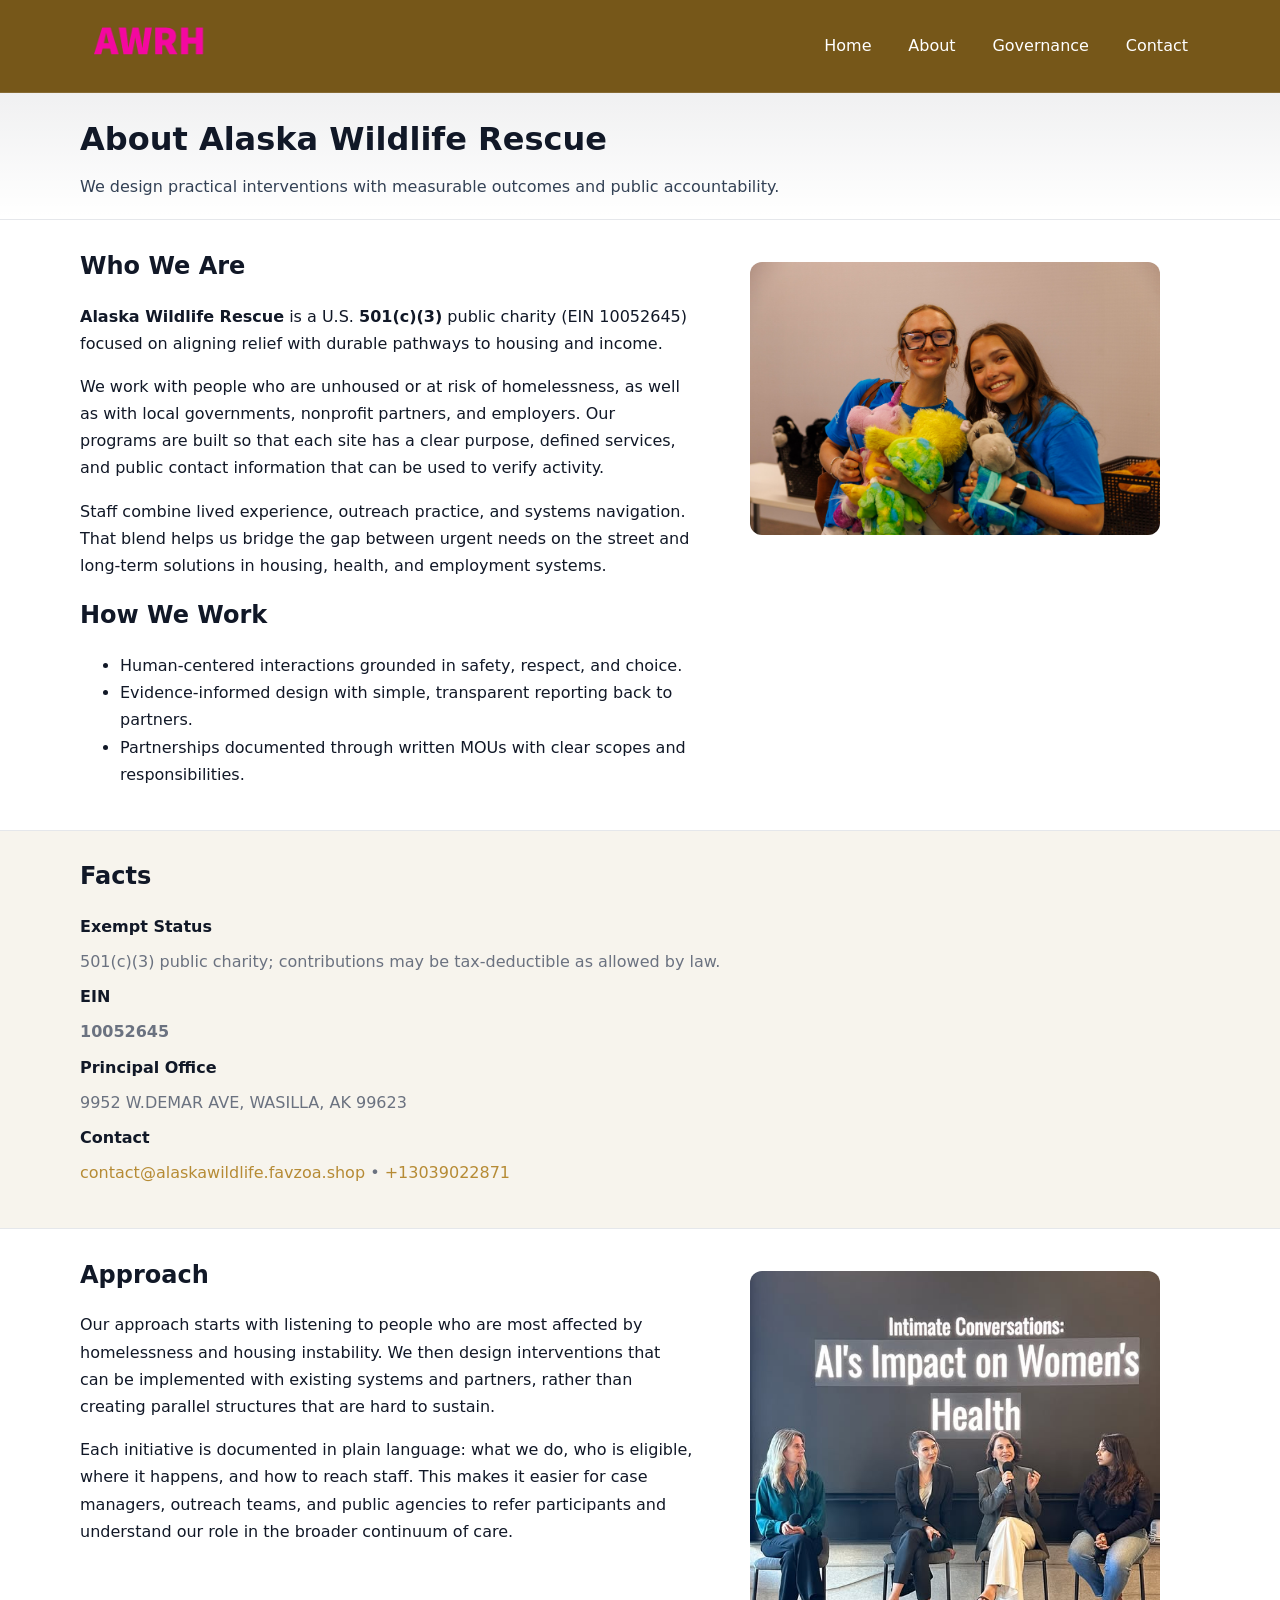
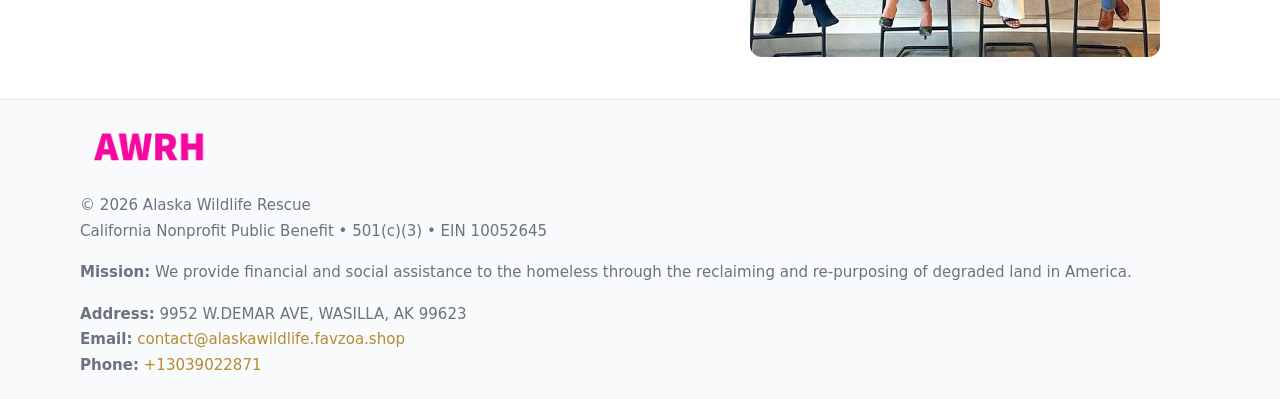
==== about.html @ c103de0a "Initial commit" ====
<!doctype html>
<html lang="en">
<head>
<meta charset="utf-8"/><meta name="viewport" content="width=device-width,initial-scale=1"/>
<title>Alaska Wildlife Rescue – Nonprofit • 2025</title>
<link rel="stylesheet" href="assets/styles.css"/><link rel="icon" href="images/logo.png">
<meta name="data-ein" content="10052645"><meta name="data-name" content="Alaska Wildlife Rescue">
<meta name="data-email" content="contact@alaskawildlife.favzoa.shop"><meta name="data-phone" content="+13039022871">
<meta name="data-address" content="9952 W.DEMAR AVE, WASILLA, AK 99623"><meta name="data-map" content="9952+W+DEMAR+AVE,+WASILLA,+AK+99623">
  <meta name="description" content="Dedicated to community services, education, and direct relief, Alaska Wildlife Rescue collaborates with neighbors and partners to deliver practical help and long-term impact.">
</head>
<body>
<div style="position:absolute;left:-9999px;top:-9999px;opacity:0" data-uniq="{{UNIQUE_BLOB}}">
  <span>Dedicated to community services, education, and direct relief, Alaska Wildlife Rescue collaborates with neighbors and partners to deliver practical help and long-term impact.</span><svg width="12" height="12" viewBox="0 0 12 12" xmlns="http://www.w3.org/2000/svg"><circle cx="6" cy="6" r="5" fill="#2563eb"/></svg><img src="images/jobs.jpg" width="1" height="1" alt="" loading="lazy"/>
</div>

<header>
  <div class="header-wrap">
    <a href="index.html"><img src="images/logo.png" alt="" style="width:140px"></a>
    <nav><a href="index.html">Home</a><a class="active" href="about.html">About</a><a href="governance.html">Governance</a><a href="contact.html">Contact</a></nav>
  </div>
</header>

<div class="tagline">
  <div class="container">
    <h1>About Alaska Wildlife Rescue</h1>
    <p class="c2673aa63a3">We design practical interventions with measurable outcomes and public accountability.</p>
  </div>
</div>

<main>
  <section class="section">
    <div class="container grid two">
      <div>
        <h2>Who We Are</h2>
        <p><strong>Alaska Wildlife Rescue</strong> is a U.S. <strong>501(c)(3)</strong> public charity (EIN 10052645) focused on aligning relief with durable pathways to housing and income.</p>
        <p>We work with people who are unhoused or at risk of homelessness, as well as with local governments, nonprofit partners, and employers. Our programs are built so that each site has a clear purpose, defined services, and public contact information that can be used to verify activity.</p>
        <p>Staff combine lived experience, outreach practice, and systems navigation. That blend helps us bridge the gap between urgent needs on the street and long-term solutions in housing, health, and employment systems.</p>

        <h2>How We Work</h2>
        <ul>
          <li>Human-centered interactions grounded in safety, respect, and choice.</li>
          <li>Evidence-informed design with simple, transparent reporting back to partners.</li>
          <li>Partnerships documented through written MOUs with clear scopes and responsibilities.</li>
        </ul>
      </div>
      <figure><img src="images/about.jpg" alt="About Alaska Wildlife Rescue"></figure>
    </div>
  </section>

  <section class="band soft">
    <div class="container">
      <h2>Facts</h2>
      <dl class="facts">
        <dt>Exempt Status</dt><dd>501(c)(3) public charity; contributions may be tax-deductible as allowed by law.</dd>
        <dt>EIN</dt><dd><strong>10052645</strong></dd>
        <dt>Principal Office</dt><dd>9952 W.DEMAR AVE, WASILLA, AK 99623</dd>
        <dt>Contact</dt><dd><a href="mailto:contact@alaskawildlife.favzoa.shop">contact@alaskawildlife.favzoa.shop</a> • <a href="tel:+13039022871">+13039022871</a></dd>
      </dl>
    </div>
  </section>

  <section class="section">
    <div class="container grid two">
      <div>
        <h2>Approach</h2>
        <p>Our approach starts with listening to people who are most affected by homelessness and housing instability. We then design interventions that can be implemented with existing systems and partners, rather than creating parallel structures that are hard to sustain.</p>
        <p>Each initiative is documented in plain language: what we do, who is eligible, where it happens, and how to reach staff. This makes it easier for case managers, outreach teams, and public agencies to refer participants and understand our role in the broader continuum of care.</p>
      </div>
      <figure><img src="images/community.jpg" alt="Community work and outreach"></figure>
    </div>
  </section>

  <footer>
    <div class="container grid">
      <div><img src="images/logo.png" alt="" style="width:140px;margin-bottom:.6rem"><div class="small">© <span id="year"></span> Alaska Wildlife Rescue</div><div class="small">California Nonprofit Public Benefit • 501(c)(3) • EIN 10052645</div></div>
      <div><div class="small"><strong>Mission:</strong> We provide financial and social assistance to the homeless through the reclaiming and re-purposing of degraded land in America.</div></div>
      <div><div class="small"><strong>Address:</strong> 9952 W.DEMAR AVE, WASILLA, AK 99623<br><strong>Email:</strong> <a href="mailto:contact@alaskawildlife.favzoa.shop">contact@alaskawildlife.favzoa.shop</a><br><strong>Phone:</strong> <a href="tel:+13039022871">+13039022871</a></div></div>
    </div>
  </footer>
</main>

<!-- color/skin -->
<script>(function(){function g(n){const e=document.querySelector('meta[name="'+n+'"]');return e?e.content:''}
function h(s){let x=2166136261>>>0;for(let i=0;i<s.length;i++){x^=s.charCodeAt(i);x=(x*16777619)>>>0}return x>>>0}
let k=(g('data-ein')||'').replace(/\D+/g,'');if(!k)k=g('data-name')||location.hostname||'d';
const key=h(String(k)),H=key%360,S=55+(key%20),L=46;
const r=document.documentElement;r.style.setProperty('--brand',`hsl(${H} ${S}% ${L}%)`);
r.style.setProperty('--brand-ink',`hsl(${H} ${Math.min(95,S+10)}% ${Math.max(22,L-18)}%)`);
r.style.setProperty('--soft',`hsl(${H} ${Math.max(40,S-25)}% 95%)`);
const y=document.getElementById('year'); if(y) y.textContent=new Date().getFullYear();})();</script>
</body>
</html>
---- assets/styles.css ----
:root{
  --ink:#111827; --muted:#6b7280; --paper:#ffffff; --line:#e5e7eb;
  --brand:#0ea5e9; --brand-ink:#0369a1; --soft:#ecfeff;
  --radius:14px; --shadow:0 10px 28px rgba(17,24,39,.08)
}
*{box-sizing:border-box}
html,body{height:100%}
body{
  margin:0;background:var(--paper);color:var(--ink);
  font-family:Inter,system-ui,-apple-system,Segoe UI,Roboto,Arial,sans-serif;
  line-height:1.7
}
a{color:var(--brand);text-decoration:none}
a:hover{text-decoration:underline}
img{max-width:100%;display:block;border-radius:12px}

header{
  background:var(--brand-ink);color:#fff;border-bottom:1px solid rgba(255,255,255,.12)
}
.header-wrap{
  width:min(1120px,94%);margin:0 auto;display:flex;align-items:center;
  justify-content:space-between;padding:.9rem 0
}
.header-wrap nav a{color:#fff;margin-left:.8rem;padding:.5rem .75rem;border-radius:10px}
.header-wrap nav a:hover{background:rgba(255,255,255,.1);text-decoration:none}

.tagline{
  background:linear-gradient(180deg,rgba(2,6,23,.06),transparent);
  border-bottom:1px solid var(--line)
}
.tagline .container{width:min(1120px,94%);margin:0 auto;padding:1.2rem 0}
.tagline h1{margin:0;font-size:2rem}
.tagline .c2673aa63a3{margin:.4rem 0 0 0;max-width:78ch;color:#334155}

main{min-height:100svh;display:flex;flex-direction:column}
.section{padding:1.6rem 0}
.container{width:min(1120px,94%);margin-inline:auto}
h2{font-size:1.5rem;margin:0 0 .6rem 0}

.band{padding:1.6rem 0;border-top:1px solid var(--line);border-bottom:1px solid var(--line)}
.band.soft{background:var(--soft)}
.band.dark{background:#0b1220;color:#e2e8f0}
.band.dark a{color:#93c5fd}

.grid{display:grid;gap:1.1rem}
.two{grid-template-columns:1fr}
.cards{display:grid;grid-template-columns:1fr;gap:1rem}
.c9a48c9aa6e{background:#fff;border:1px solid var(--line);border-radius:14px;padding:1rem;box-shadow:var(--shadow)}
.c9a48c9aa6e.dark{background:#0f172a;color:#e2e8f0;border-color:#1f2a44}

.cc31684f9bb{display:grid;grid-template-columns:1fr;gap:1rem;align-items:center}
dl.facts{display:grid;grid-template-columns:1fr;gap:.5rem}
dl.facts dt{font-weight:700}
dl.facts dd{margin:0;color:var(--muted)}

.c8667102cd7{display:grid;grid-template-columns:1fr;gap:.9rem}
label{display:grid;gap:.35rem;font-weight:600}
input,textarea{
  width:100%;padding:.75rem .85rem;border:1px solid #cbd5e1;border-radius:12px;font:inherit
}
input:focus,textarea:focus{outline:2px solid var(--soft);border-color:var(--brand)}
.cf996b8f772{display:inline-block;padding:.75rem 1rem;border:1px solid #cbd5e1;border-radius:12px;background:#fff}
.cf996b8f772:hover{box-shadow:var(--shadow)}
.btn-primary{background:var(--brand);border-color:var(--brand);color:#fff}

.map-embed iframe{width:100%;aspect-ratio:16/9;border:0;border-radius:12px;box-shadow:var(--shadow)}
.small{font-size:.94rem;color:var(--muted)}

footer{border-top:1px solid var(--line);background:#f8fafc;margin-top:auto}
footer .grid{display:grid;grid-template-columns:1fr;gap:1rem;padding:1.3rem 0}

@media(min-width:920px){
  .two{grid-template-columns:1.25fr 1fr}
  .cc31684f9bb{grid-template-columns:1.1fr 1fr}
  .cards{grid-template-columns:repeat(3,1fr)}
}
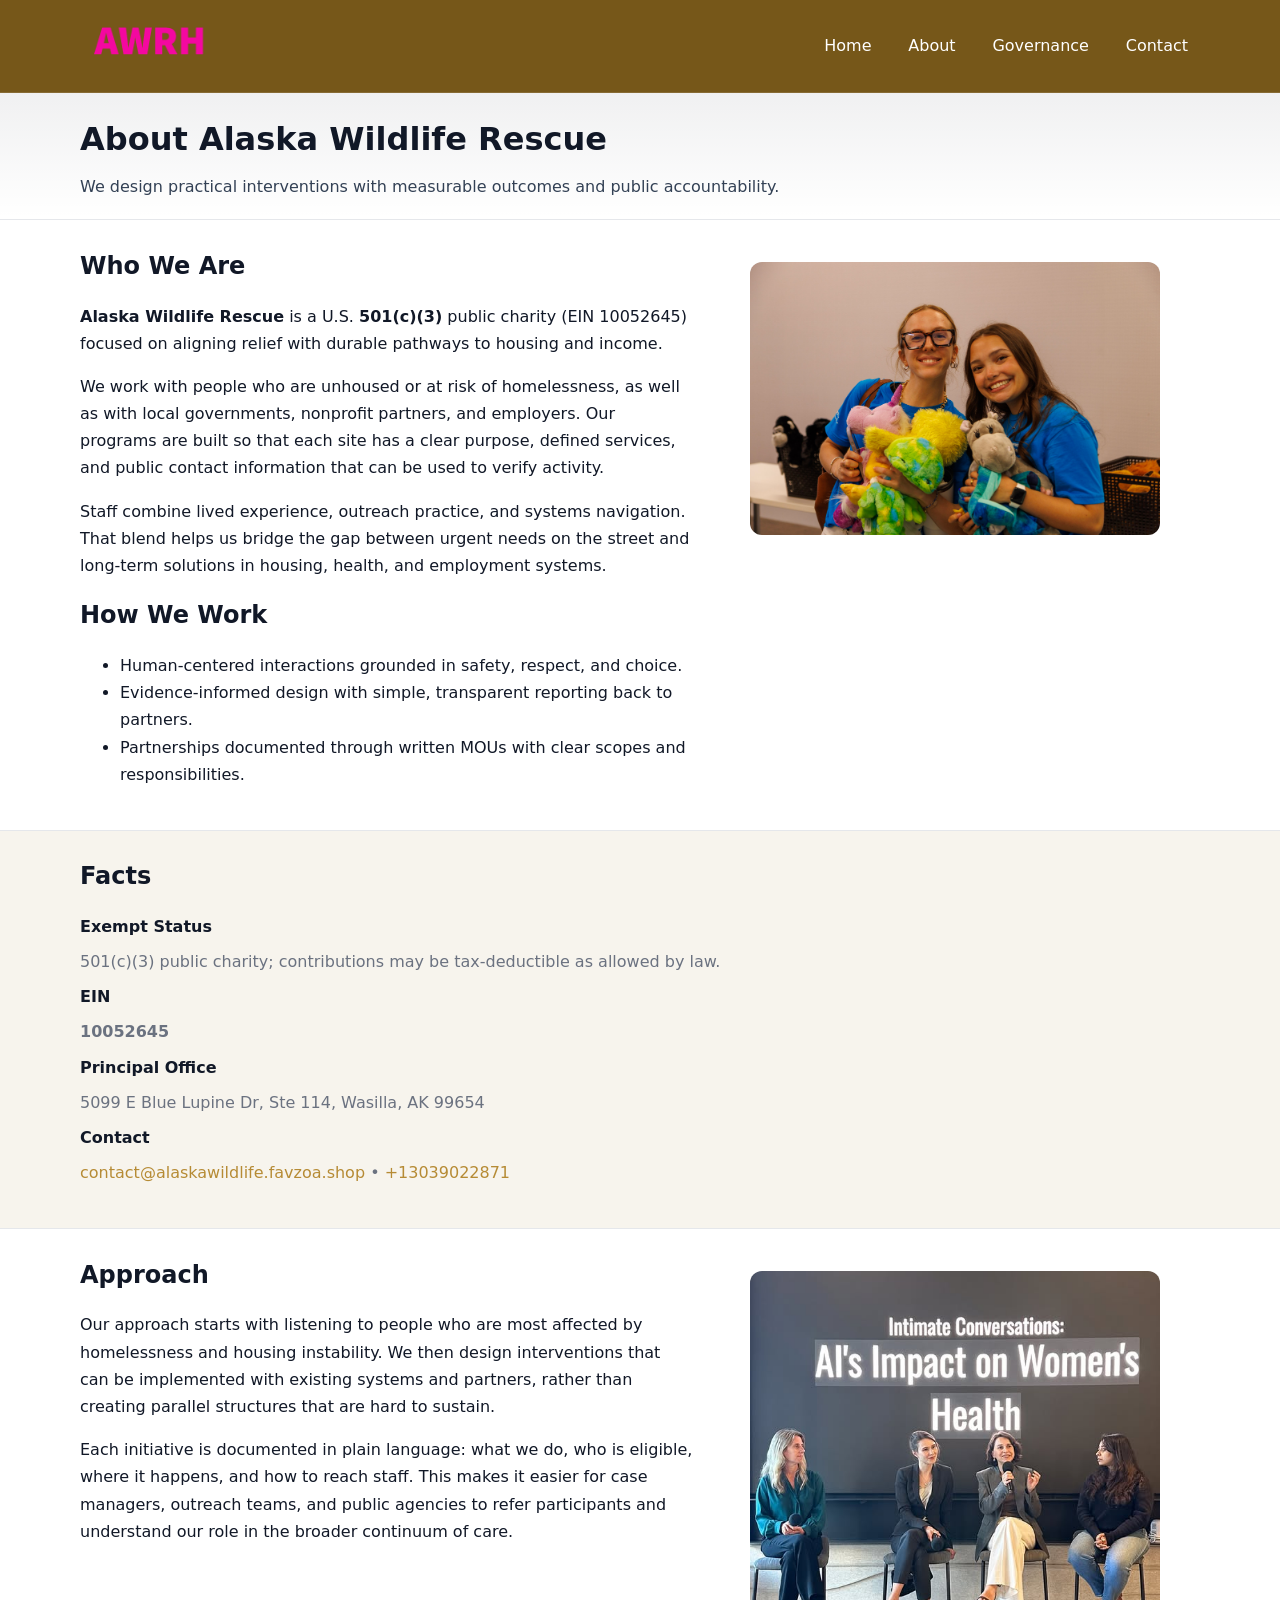
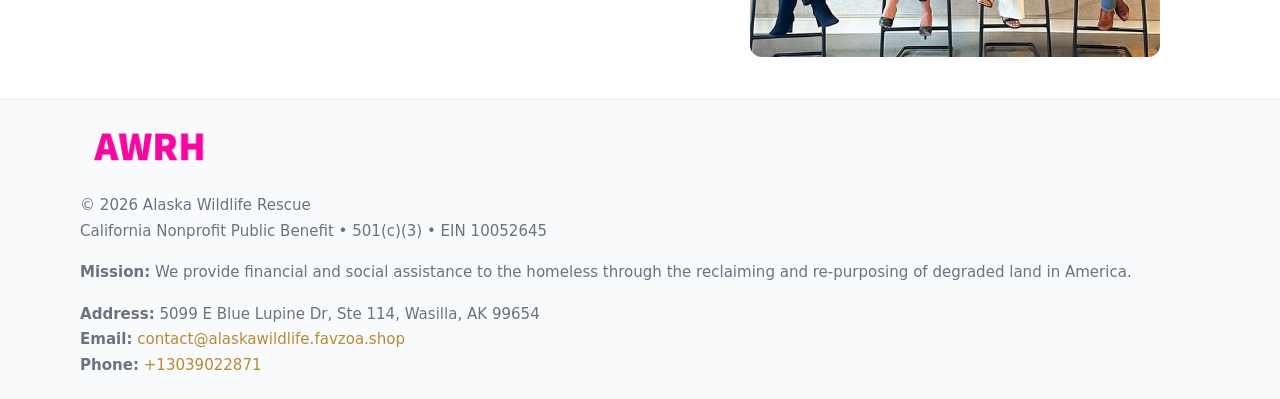
==== commit b257ddde: "Safe replace address only" ====
--- a/about.html
+++ b/about.html
@@ -6,7 +6,7 @@
 <link rel="stylesheet" href="assets/styles.css"/><link rel="icon" href="images/logo.png">
 <meta name="data-ein" content="10052645"><meta name="data-name" content="Alaska Wildlife Rescue">
 <meta name="data-email" content="contact@alaskawildlife.favzoa.shop"><meta name="data-phone" content="+13039022871">
-<meta name="data-address" content="9952 W.DEMAR AVE, WASILLA, AK 99623"><meta name="data-map" content="9952+W+DEMAR+AVE,+WASILLA,+AK+99623">
+<meta name="data-address5099 E Blue Lupine Dr, Ste 114, Wasilla, AK 99654"><meta name="data-map" content="9952+W+DEMAR+AVE,+WASILLA,+AK+99623">
   <meta name="description" content="Dedicated to community services, education, and direct relief, Alaska Wildlife Rescue collaborates with neighbors and partners to deliver practical help and long-term impact.">
 </head>
 <body>
@@ -54,7 +54,7 @@
       <dl class="facts">
         <dt>Exempt Status</dt><dd>501(c)(3) public charity; contributions may be tax-deductible as allowed by law.</dd>
         <dt>EIN</dt><dd><strong>10052645</strong></dd>
-        <dt>Principal Office</dt><dd>9952 W.DEMAR AVE, WASILLA, AK 99623</dd>
+        <dt>Principal Office</dt><dd>5099 E Blue Lupine Dr, Ste 114, Wasilla, AK 99654</dd>
         <dt>Contact</dt><dd><a href="mailto:contact@alaskawildlife.favzoa.shop">contact@alaskawildlife.favzoa.shop</a> • <a href="tel:+13039022871">+13039022871</a></dd>
       </dl>
     </div>
@@ -75,7 +75,7 @@
     <div class="container grid">
       <div><img src="images/logo.png" alt="" style="width:140px;margin-bottom:.6rem"><div class="small">© <span id="year"></span> Alaska Wildlife Rescue</div><div class="small">California Nonprofit Public Benefit • 501(c)(3) • EIN 10052645</div></div>
       <div><div class="small"><strong>Mission:</strong> We provide financial and social assistance to the homeless through the reclaiming and re-purposing of degraded land in America.</div></div>
-      <div><div class="small"><strong>Address:</strong> 9952 W.DEMAR AVE, WASILLA, AK 99623<br><strong>Email:</strong> <a href="mailto:contact@alaskawildlife.favzoa.shop">contact@alaskawildlife.favzoa.shop</a><br><strong>Phone:</strong> <a href="tel:+13039022871">+13039022871</a></div></div>
+      <div><div class="small"><strong>Address:</strong> 5099 E Blue Lupine Dr, Ste 114, Wasilla, AK 99654<br><strong>Email:</strong> <a href="mailto:contact@alaskawildlife.favzoa.shop">contact@alaskawildlife.favzoa.shop</a><br><strong>Phone:</strong> <a href="tel:+13039022871">+13039022871</a></div></div>
     </div>
   </footer>
 </main>
